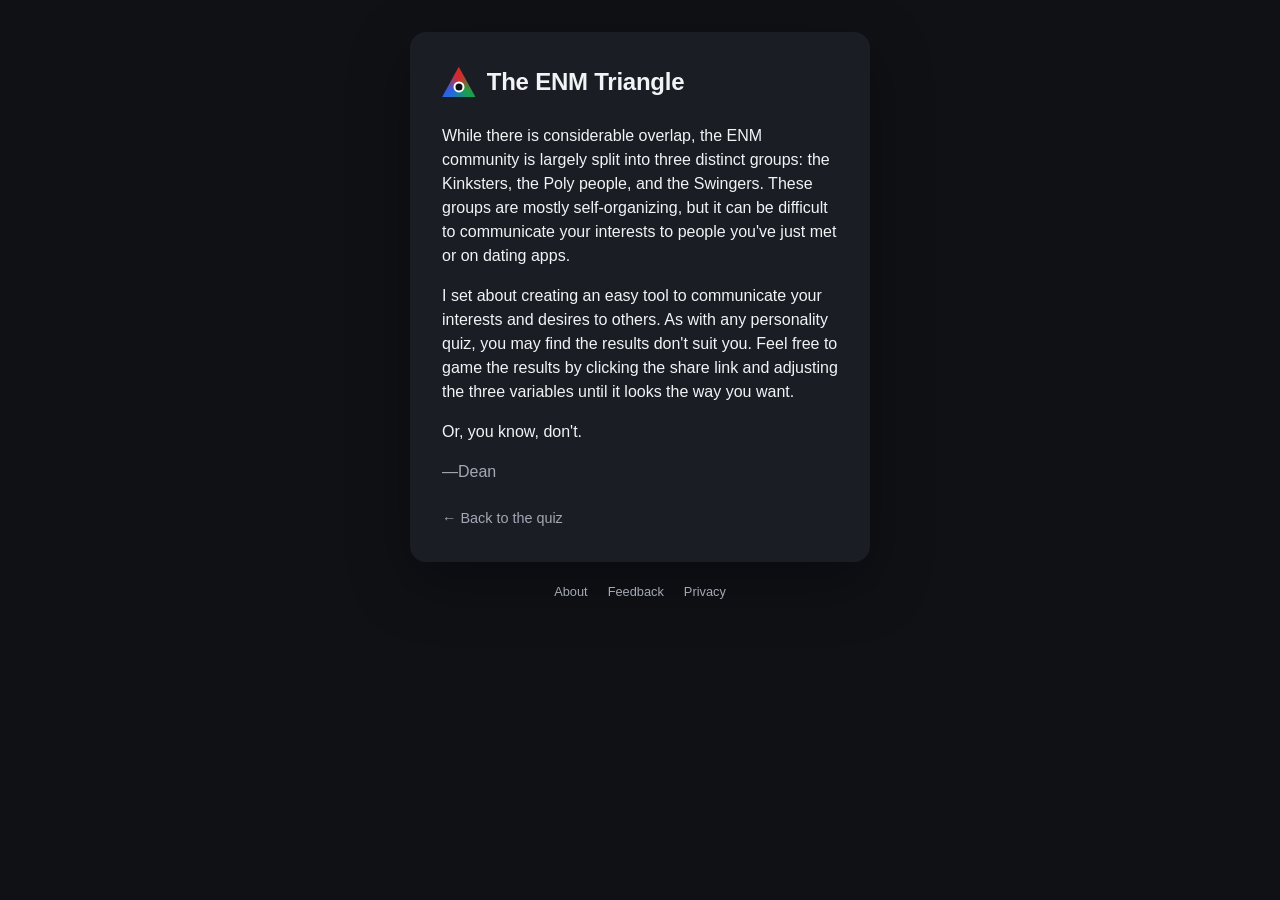
==== about.html @ 76a95805 "Add About, Feedback, and Privacy pages with a shared footer Per delta-spec-4. No changes to the quiz" ====
<!DOCTYPE html>
<html lang="en">
<head>
  <meta charset="UTF-8">
  <meta name="viewport" content="width=device-width, initial-scale=1">
  <title>About &middot; The ENM Triangle</title>
  <meta name="description" content="Why The ENM Triangle exists.">

  <link rel="icon" href="favicon.svg" type="image/svg+xml">
  <link rel="icon" href="favicon-32.png" sizes="32x32" type="image/png">
  <link rel="icon" href="icon-512.png" sizes="512x512" type="image/png">
  <link rel="apple-touch-icon" href="apple-touch-icon.png">

  <link rel="stylesheet" href="style.css">
</head>
<body>
  <main class="card">
    <header class="brand">
      <span class="logo-mark" aria-hidden="true">
        <span class="logo-mark__tri"></span>
        <span class="logo-mark__dot"></span>
      </span>
      <h1>The ENM Triangle</h1>
    </header>

    <section class="prose" aria-label="About">
      <p>
        While there is considerable overlap, the ENM community is largely split
        into three distinct groups: the Kinksters, the Poly people, and the
        Swingers. These groups are mostly self-organizing, but it can be
        difficult to communicate your interests to people you've just met or on
        dating apps.
      </p>
      <p>
        I set about creating an easy tool to communicate your interests and
        desires to others. As with any personality quiz, you may find the
        results don't suit you. Feel free to game the results by clicking the
        share link and adjusting the three variables until it looks the way you
        want.
      </p>
      <p>Or, you know, don't.</p>
      <p class="signature">&mdash;Dean</p>
    </section>

    <a class="back-link" href="index.html">&larr; Back to the quiz</a>
  </main>

  <footer class="site-footer">
    <a href="about.html">About</a>
    <a href="feedback.html">Feedback</a>
    <a href="privacy.html">Privacy</a>
  </footer>
</body>
</html>
---- style.css ----
* { box-sizing: border-box; margin: 0; padding: 0; }

:root {
  --bg: #0f1115;
  --card: #1a1d24;
  --text: #f2f3f5;
  --muted: #a2a8b4;
  --accent: #e0457b;
  --accent-hover: #c8386a;
  --track: #2c313c;
}

body {
  background: var(--bg);
  color: var(--text);
  font: 16px/1.5 -apple-system, BlinkMacSystemFont, "Segoe UI", Roboto, Helvetica, Arial, sans-serif;
  display: flex;
  flex-direction: column;
  align-items: center;
  min-height: 100vh;
  padding: 2rem 1rem;
}

.card {
  background: var(--card);
  border-radius: 16px;
  padding: 2rem;
  width: 100%;
  max-width: 460px;
  box-shadow: 0 20px 60px rgba(0, 0, 0, 0.35);
}

.brand {
  display: flex;
  align-items: center;
  gap: 0.7rem;
  margin-bottom: 1.5rem;
}

.brand h1 {
  font-size: 1.5rem;
  letter-spacing: -0.01em;
}

/* ---- Logo mark: CSS ENM triangle with a centre dot ---- */
.logo-mark {
  position: relative;
  width: 2.1rem;
  height: 1.9rem;
  flex: none;
}

.logo-mark__tri {
  position: absolute;
  inset: 0;
  clip-path: polygon(50% 0%, 0% 100%, 100% 100%);
  background: conic-gradient(from 0deg at 50% 66%,
    #dc2626, #16a34a 120deg, #2563eb 240deg, #dc2626 360deg);
}

.logo-mark__dot {
  position: absolute;
  left: 50%;
  top: 66%;
  width: 0.44rem;
  height: 0.44rem;
  transform: translate(-50%, -50%);
  border-radius: 50%;
  background: var(--bg);
  box-shadow: 0 0 0 2px #fff;
}

/* ---- Quiz ---- */
.prompt {
  font-weight: 600;
  margin-bottom: 1.25rem;
}

.progress {
  color: var(--muted);
  font-size: 0.8rem;
  font-weight: 700;
  letter-spacing: 0.04em;
  text-transform: uppercase;
  margin-bottom: 0.6rem;
}

#question-text {
  font-size: 1.15rem;
  line-height: 1.4;
  min-height: 3.2em;
}

#likert {
  display: flex;
  flex-direction: column;
  gap: 0.6rem;
  margin: 1.25rem 0 0.5rem;
}

.likert-option {
  display: flex;
  align-items: center;
  gap: 0.75rem;
  padding: 0.8rem 1rem;
  border: 1px solid var(--track);
  border-radius: 10px;
  cursor: pointer;
  font-weight: 500;
  transition: border-color 0.15s ease, background 0.15s ease;
}

.likert-option:hover {
  border-color: var(--accent);
}

.likert-option:has(input:checked) {
  border-color: var(--accent);
  background: rgba(224, 69, 123, 0.12);
}

.likert-option:has(input:focus-visible) {
  outline: 2px solid var(--accent);
  outline-offset: 2px;
}

.likert-option input {
  -webkit-appearance: none;
  appearance: none;
  width: 20px;
  height: 20px;
  flex: none;
  margin: 0;
  border: 2px solid #6b7280;
  border-radius: 50%;
  display: grid;
  place-content: center;
  cursor: pointer;
  transition: border-color 0.12s ease;
}

.likert-option input:hover {
  border-color: #8b93a1;
}

.likert-option input::before {
  content: "";
  width: 10px;
  height: 10px;
  border-radius: 50%;
  background: #6b7280; /* grey center, unchecked */
  transform: scale(0);
  transition: transform 0.12s ease;
}

.likert-option input:checked {
  border-color: var(--accent);
}

.likert-option input:checked::before {
  background: #dc2626; /* red center, checked */
  transform: scale(1);
}

.validation {
  color: var(--accent);
  font-size: 0.85rem;
  min-height: 1.2em;
  margin-top: 0.4rem;
}

.actions-row {
  flex-direction: row;
}

.actions-row .btn {
  flex: 1;
}

.actions-row #back {
  flex: 0 0 30%;
}

.progress-bar {
  height: 6px;
  border-radius: 3px;
  background: var(--track);
  overflow: hidden;
  margin-top: 1rem;
}

.progress-bar-fill {
  display: block;
  height: 100%;
  width: 0;
  border-radius: 3px;
  background: var(--accent);
  transition: width 0.25s ease;
}

.resume-prompt .resume-sub {
  color: var(--muted);
  font-size: 0.9rem;
  margin-bottom: 0.5rem;
}

/* ---- Computing screen ---- */
.computing-text {
  font-weight: 600;
  text-align: center;
  margin: 1.5rem 0 1.25rem;
}

.computing-bar {
  position: relative;
  height: 8px;
  border-radius: 4px;
  overflow: hidden;
  /* Gradient is anchored to the full bar; the mask shrinks to reveal it,
     so the colours stay put rather than compressing as the bar fills. */
  background: linear-gradient(
    to right,
    rgb(37, 99, 235),
    rgb(220, 38, 38),
    rgb(22, 163, 74)
  );
}

.computing-bar__mask {
  position: absolute;
  top: 0;
  right: 0;
  bottom: 0;
  width: 100%;
  background: var(--track);
}

/* ---- Results: retake prompt ---- */
.divider {
  border: 0;
  border-top: 1px solid var(--track);
  margin: 1.5rem 0 1.25rem;
}

.retake-prompt {
  text-align: center;
  font-weight: 600;
  margin-bottom: 0.25rem;
}

/* ---- Buttons ---- */
.btn {
  display: block;
  width: 100%;
  padding: 0.85rem 1rem;
  font-size: 1rem;
  font-weight: 600;
  border: none;
  border-radius: 10px;
  cursor: pointer;
  transition: background 0.15s ease;
}

.btn-primary {
  background: var(--accent);
  color: #fff;
  margin-top: 0.5rem;
}
.btn-primary:hover { background: var(--accent-hover); }

.btn-secondary {
  background: transparent;
  color: var(--text);
  border: 1px solid var(--track);
}
.btn-secondary:hover { background: var(--track); }

.btn:disabled {
  opacity: 0.4;
  cursor: not-allowed;
}
.btn:disabled:hover { background: transparent; }

.actions {
  display: flex;
  flex-direction: column;
  gap: 0.75rem;
  margin-top: 1.5rem;
}
.actions .btn { margin-top: 0; }

.share-status {
  text-align: center;
  color: var(--muted);
  font-size: 0.85rem;
  min-height: 1.2em;
  margin-top: 0.6rem;
}

/* ---- Chart ---- */
.chart-wrap {
  position: relative;
  width: 100%;
  max-width: 340px;
  margin: 0.5rem auto 1.5rem;
}

#triangle {
  display: block;
  width: 100%;
  height: auto;
}

.vtx {
  position: absolute;
  font-size: 0.8rem;
  font-weight: 700;
  color: var(--muted);
  letter-spacing: 0.03em;
  text-transform: uppercase;
}
.vtx-kinky   { top: 0; left: 50%; transform: translate(-50%, -4px); }
.vtx-poly    { bottom: 0; left: 0; transform: translateY(4px); }
.vtx-swinger { bottom: 0; right: 0; transform: translateY(4px); }

/* ---- Result ---- */
.result { text-align: center; }

.zone-title {
  font-size: 1.35rem;
  font-weight: 700;
  margin-bottom: 0.4rem;
}

.zone-desc {
  color: var(--muted);
}

/* ---- Shared footer ---- */
.site-footer {
  width: 100%;
  max-width: 460px;
  margin-top: 1.25rem;
  display: flex;
  justify-content: center;
  gap: 1.25rem;
  font-size: 0.8rem;
}

.site-footer a {
  color: var(--muted);
  text-decoration: none;
}

.site-footer a:hover {
  color: var(--text);
  text-decoration: underline;
}

/* ---- Content pages (About, Feedback) ---- */
.prose p {
  margin-bottom: 1rem;
}

.prose p:last-child {
  margin-bottom: 0;
}

.prose .signature {
  color: var(--muted);
}

.back-link {
  display: inline-block;
  margin-top: 1.5rem;
  color: var(--muted);
  font-size: 0.9rem;
  text-decoration: none;
}
.back-link:hover {
  color: var(--text);
  text-decoration: underline;
}

/* ---- Feedback form ---- */
.field {
  display: block;
  margin-bottom: 1.1rem;
}

.field > span {
  display: block;
  font-weight: 600;
  font-size: 0.9rem;
  margin-bottom: 0.4rem;
}

.field input,
.field textarea {
  width: 100%;
  padding: 0.7rem 0.85rem;
  font: inherit;
  color: var(--text);
  background: var(--bg);
  border: 1px solid var(--track);
  border-radius: 10px;
}

.field input:focus,
.field textarea:focus {
  outline: 2px solid var(--accent);
  outline-offset: 1px;
  border-color: var(--accent);
}

.field textarea {
  min-height: 7rem;
  resize: vertical;
}

/* Netlify honeypot — visually hidden, still in the DOM for bots to trip on. */
.hp-field {
  position: absolute;
  left: -9999px;
}

/* ---- a11y helper ---- */
.sr-only {
  position: absolute;
  width: 1px; height: 1px;
  padding: 0; margin: -1px;
  overflow: hidden;
  clip: rect(0 0 0 0);
  white-space: nowrap;
  border: 0;
}

@media (max-width: 480px) {
  .card { padding: 1.5rem; }
  body { padding: 1rem 0.5rem; }
}
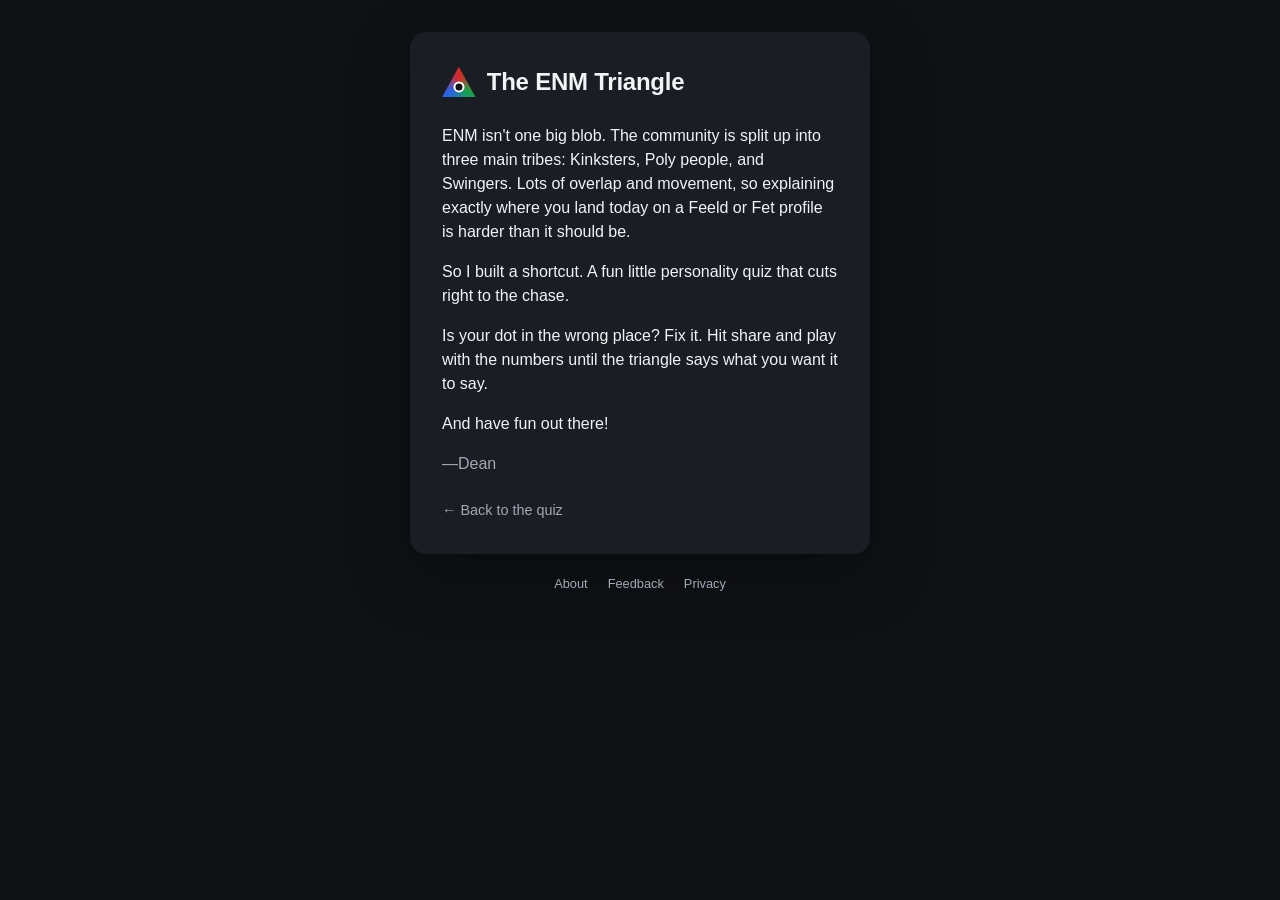
==== commit e05933aa: "Rewrite the About page copy Punchier tone; names Feeld/Fet directly.  Co-Authored-By: Claude Sonnet " ====
--- a/about.html
+++ b/about.html
@@ -25,20 +25,20 @@
 
     <section class="prose" aria-label="About">
       <p>
-        While there is considerable overlap, the ENM community is largely split
-        into three distinct groups: the Kinksters, the Poly people, and the
-        Swingers. These groups are mostly self-organizing, but it can be
-        difficult to communicate your interests to people you've just met or on
-        dating apps.
+        ENM isn't one big blob. The community is split up into three main
+        tribes: Kinksters, Poly people, and Swingers. Lots of overlap and
+        movement, so explaining exactly where you land today on a Feeld or Fet
+        profile is harder than it should be.
       </p>
       <p>
-        I set about creating an easy tool to communicate your interests and
-        desires to others. As with any personality quiz, you may find the
-        results don't suit you. Feel free to game the results by clicking the
-        share link and adjusting the three variables until it looks the way you
-        want.
+        So I built a shortcut. A fun little personality quiz that cuts right to
+        the chase.
       </p>
-      <p>Or, you know, don't.</p>
+      <p>
+        Is your dot in the wrong place? Fix it. Hit share and play with the
+        numbers until the triangle says what you want it to say.
+      </p>
+      <p>And have fun out there!</p>
       <p class="signature">&mdash;Dean</p>
     </section>
 
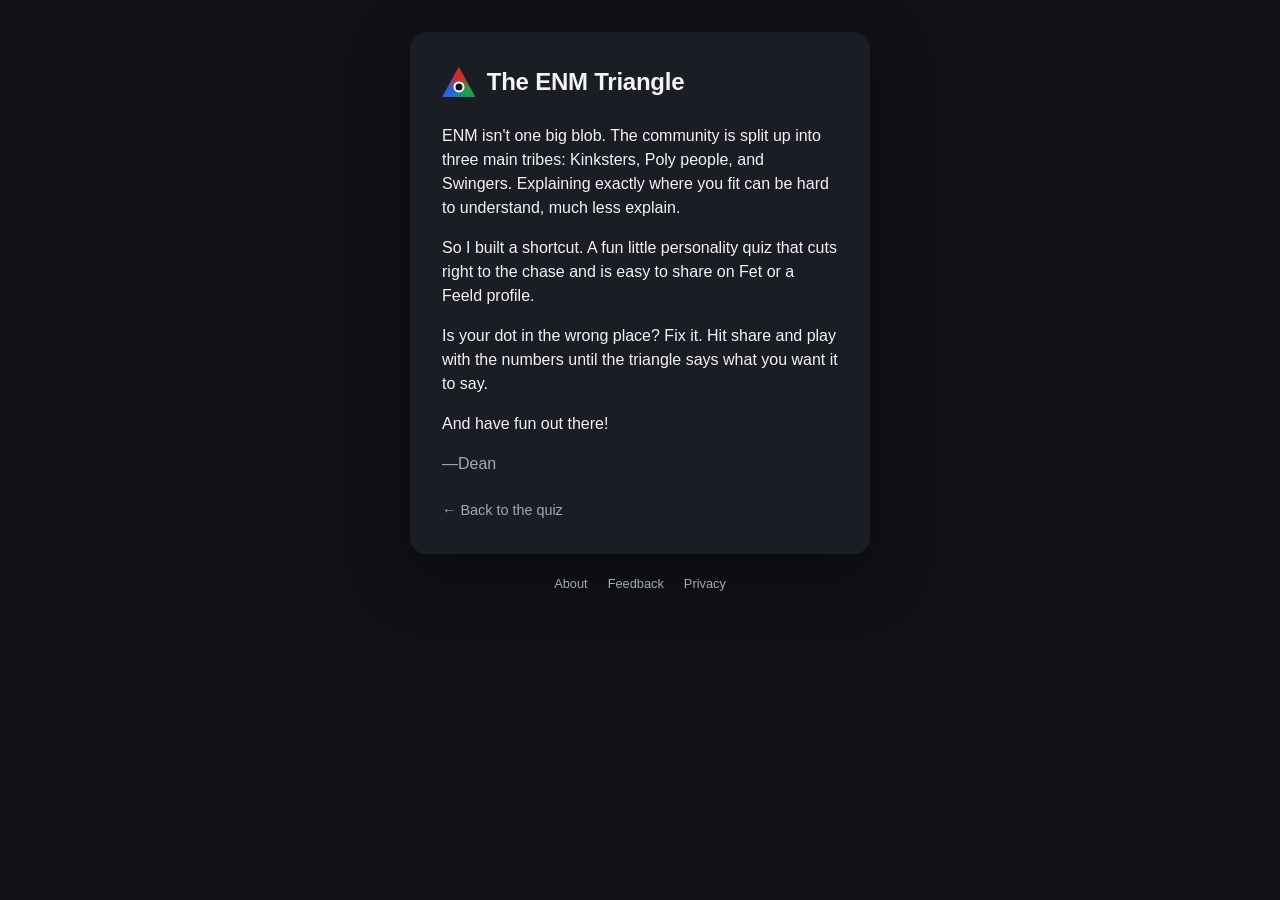
==== commit 7fe0a14a: "updated about text" ====
--- a/about.html
+++ b/about.html
@@ -26,13 +26,11 @@
     <section class="prose" aria-label="About">
       <p>
         ENM isn't one big blob. The community is split up into three main
-        tribes: Kinksters, Poly people, and Swingers. Lots of overlap and
-        movement, so explaining exactly where you land today on a Feeld or Fet
-        profile is harder than it should be.
+        tribes: Kinksters, Poly people, and Swingers. Explaining exactly where you fit can be hard to understand, much less explain.
       </p>
       <p>
         So I built a shortcut. A fun little personality quiz that cuts right to
-        the chase.
+        the chase and is easy to share on Fet or a Feeld profile.
       </p>
       <p>
         Is your dot in the wrong place? Fix it. Hit share and play with the
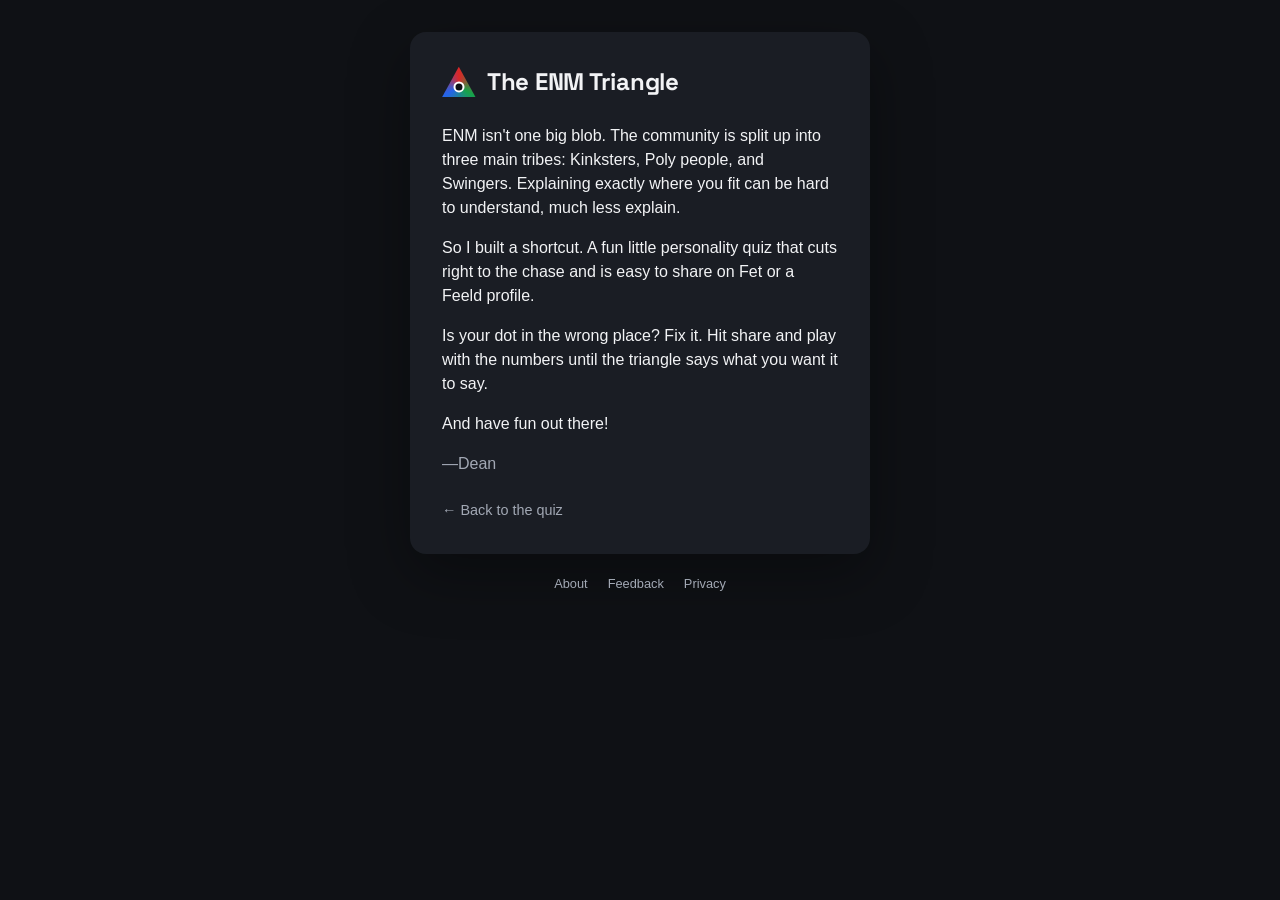
==== commit e5639872: "Brand wordmark in Space Grotesk 700; one-line share image - Load Space Grotesk 700 (Google Fonts) on" ====
--- a/about.html
+++ b/about.html
@@ -10,6 +10,10 @@
   <link rel="icon" href="favicon-32.png" sizes="32x32" type="image/png">
   <link rel="icon" href="icon-512.png" sizes="512x512" type="image/png">
   <link rel="apple-touch-icon" href="apple-touch-icon.png">
+
+  <link rel="preconnect" href="https://fonts.googleapis.com">
+  <link rel="preconnect" href="https://fonts.gstatic.com" crossorigin>
+  <link rel="stylesheet" href="https://fonts.googleapis.com/css2?family=Space+Grotesk:wght@700&display=swap">
 
   <link rel="stylesheet" href="style.css">
 </head>
--- a/style.css
+++ b/style.css
@@ -38,6 +38,8 @@
 }
 
 .brand h1 {
+  font-family: "Space Grotesk", -apple-system, BlinkMacSystemFont, "Segoe UI", Roboto, Helvetica, Arial, sans-serif;
+  font-weight: 700;
   font-size: 1.5rem;
   letter-spacing: -0.01em;
 }
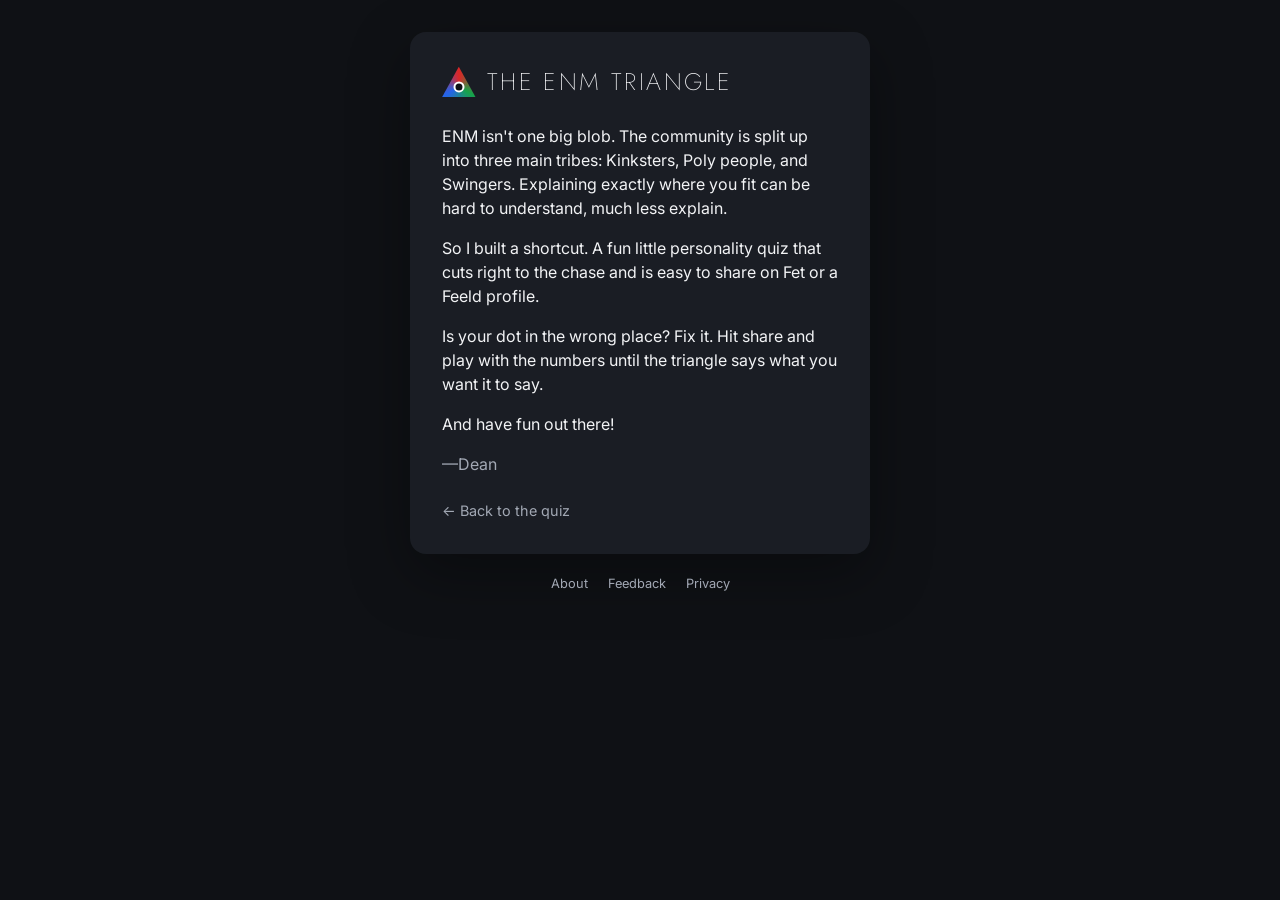
==== commit 3f0ee108: "Type system: Jost titles, Inter body; rework share image - Titles (.brand h1 wordmark + .zone-title " ====
--- a/about.html
+++ b/about.html
@@ -13,7 +13,7 @@
 
   <link rel="preconnect" href="https://fonts.googleapis.com">
   <link rel="preconnect" href="https://fonts.gstatic.com" crossorigin>
-  <link rel="stylesheet" href="https://fonts.googleapis.com/css2?family=Space+Grotesk:wght@700&display=swap">
+  <link rel="stylesheet" href="https://fonts.googleapis.com/css2?family=Inter:wght@400;600;700&family=Jost:wght@200&display=swap">
 
   <link rel="stylesheet" href="style.css">
 </head>
--- a/style.css
+++ b/style.css
@@ -1,4 +1,6 @@
 * { box-sizing: border-box; margin: 0; padding: 0; }
+
+button, input, select, textarea { font: inherit; }
 
 :root {
   --bg: #0f1115;
@@ -13,7 +15,7 @@
 body {
   background: var(--bg);
   color: var(--text);
-  font: 16px/1.5 -apple-system, BlinkMacSystemFont, "Segoe UI", Roboto, Helvetica, Arial, sans-serif;
+  font: 400 16px/1.5 "Inter", -apple-system, BlinkMacSystemFont, "Segoe UI", Roboto, Helvetica, Arial, sans-serif;
   display: flex;
   flex-direction: column;
   align-items: center;
@@ -37,11 +39,17 @@
   margin-bottom: 1.5rem;
 }
 
+/* ---- Titles: Jost, thin, all caps ---- */
+.brand h1,
+.zone-title {
+  font-family: "Jost", -apple-system, BlinkMacSystemFont, "Segoe UI", Roboto, Helvetica, Arial, sans-serif;
+  font-weight: 200;
+  text-transform: uppercase;
+}
+
 .brand h1 {
-  font-family: "Space Grotesk", -apple-system, BlinkMacSystemFont, "Segoe UI", Roboto, Helvetica, Arial, sans-serif;
-  font-weight: 700;
   font-size: 1.5rem;
-  letter-spacing: -0.01em;
+  letter-spacing: 0.1em;
 }
 
 /* ---- Logo mark: CSS ENM triangle with a centre dot ---- */
@@ -329,9 +337,9 @@
 .result { text-align: center; }
 
 .zone-title {
-  font-size: 1.35rem;
-  font-weight: 700;
-  margin-bottom: 0.4rem;
+  font-size: 1.55rem;
+  letter-spacing: 0.06em;
+  margin-bottom: 0.5rem;
 }
 
 .zone-desc {
